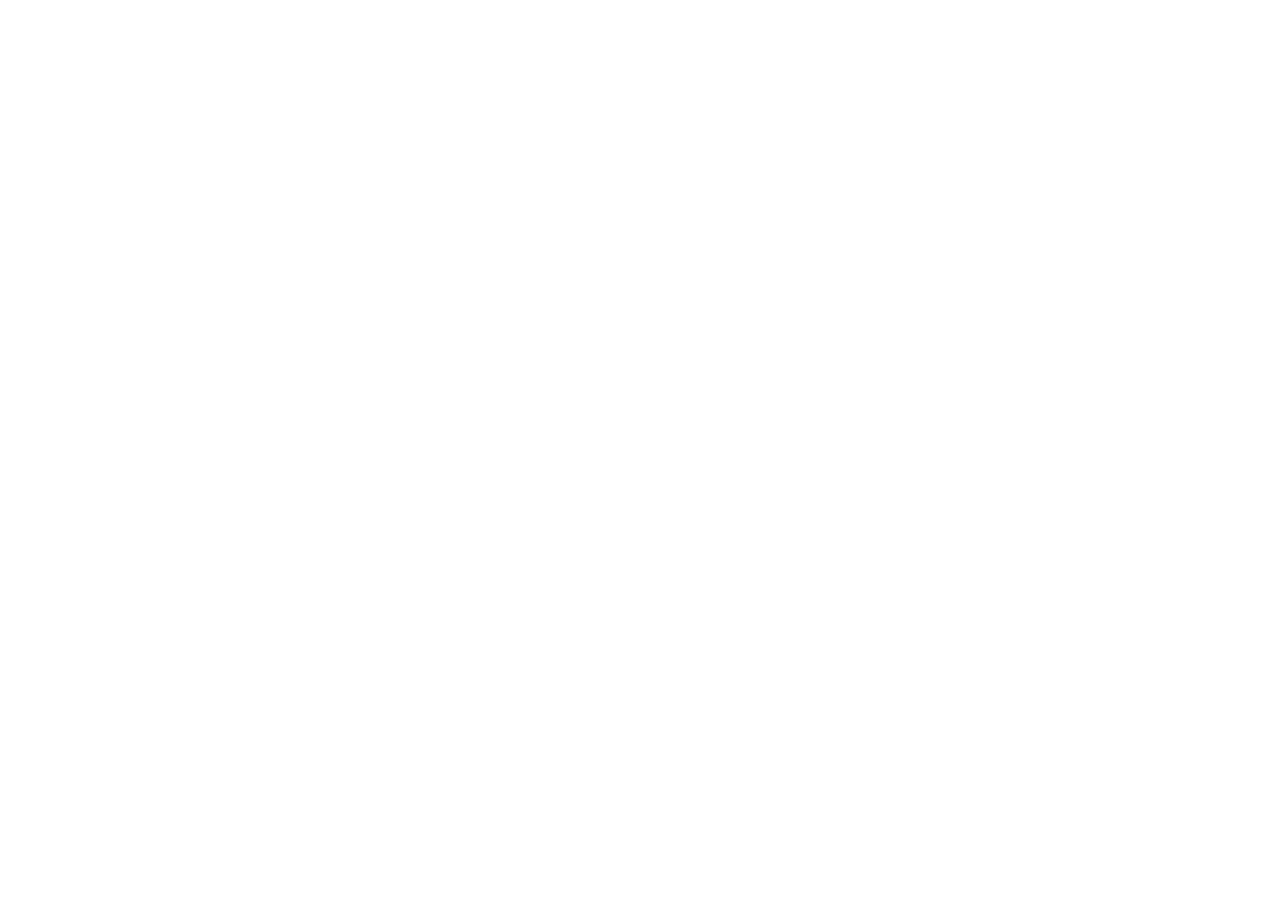
==== index.html @ c54145aa "Criação do arquivo CSS" ====
<!DOCTYPE html>
<html lang="en">
<head>
    <meta charset="UTF-8">
    <meta http-equiv="X-UA-Compatible" content="IE=edge">
    <meta name="viewport" content="width=device-width, initial-scale=1.0">
    <title>Document</title>
    <link rel="stlylesheet" href="./#main.css" />
</head>
<body>
    
</body>
</html>
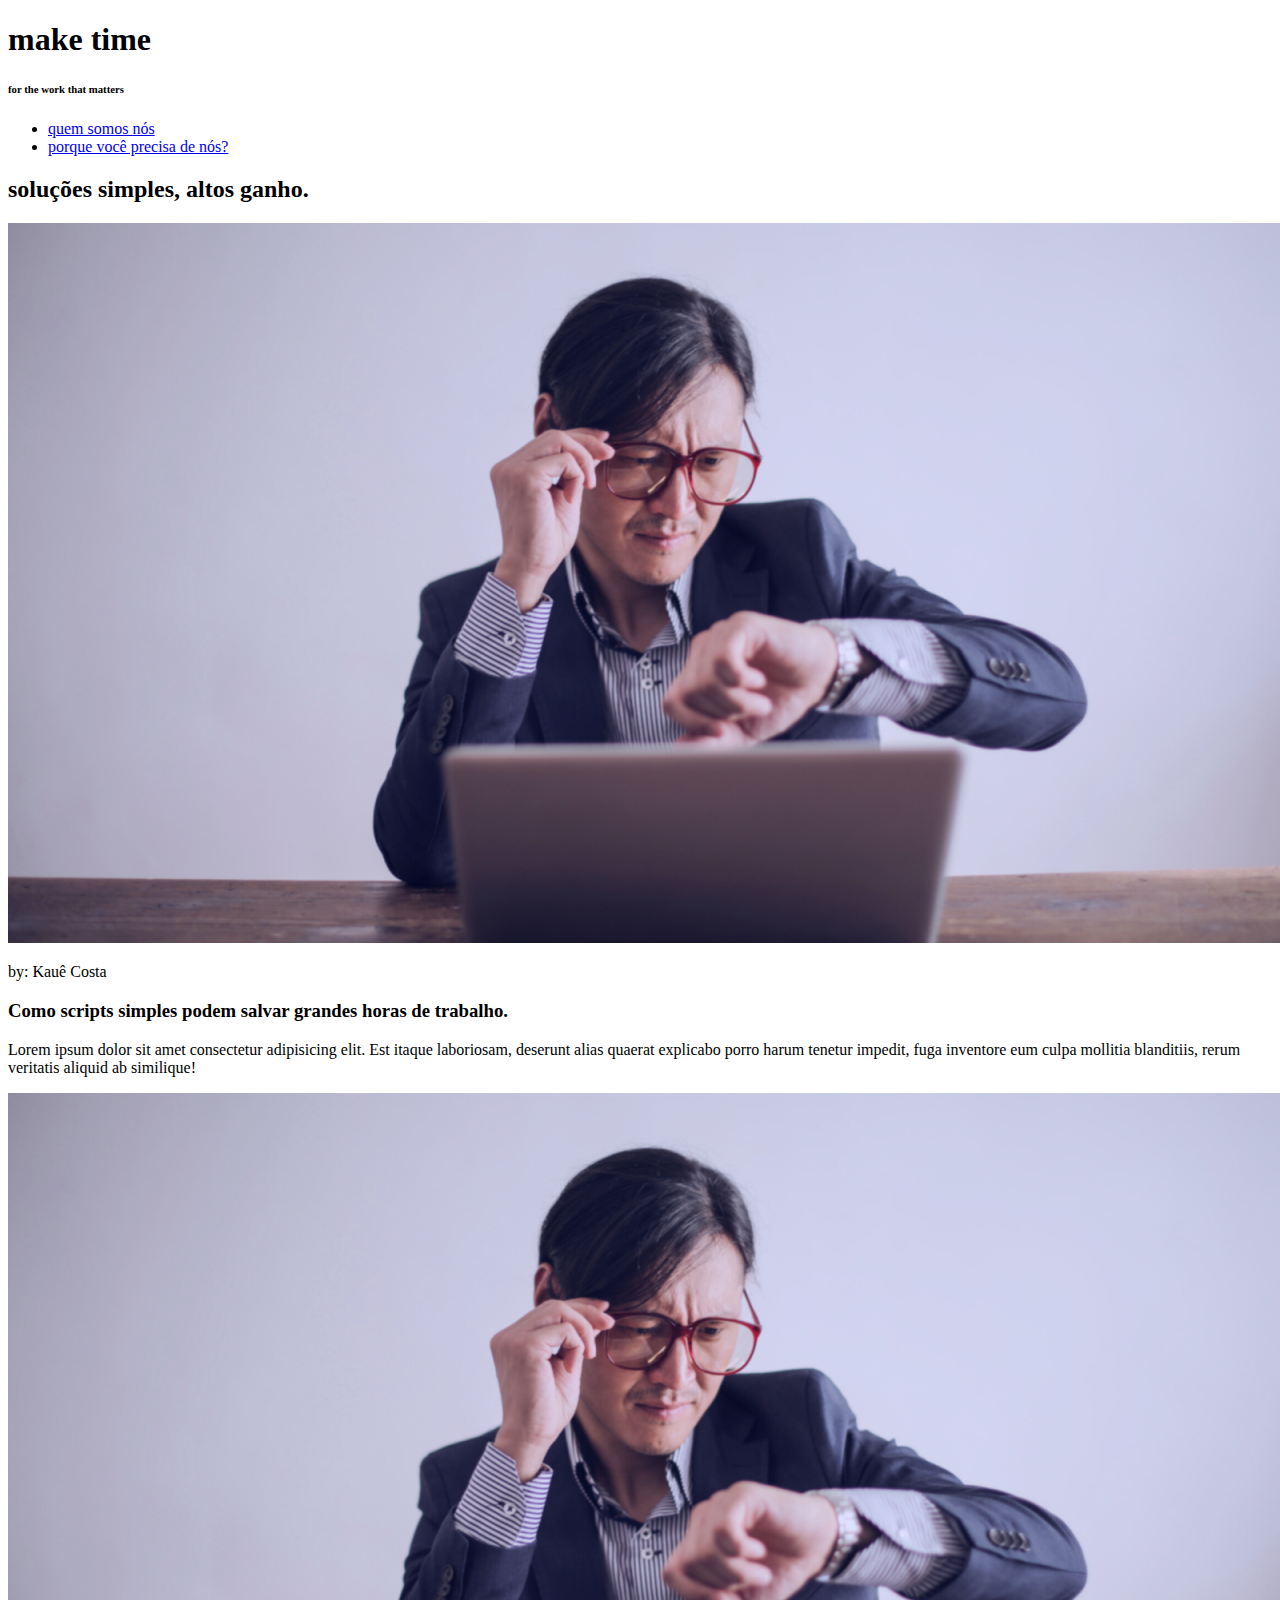
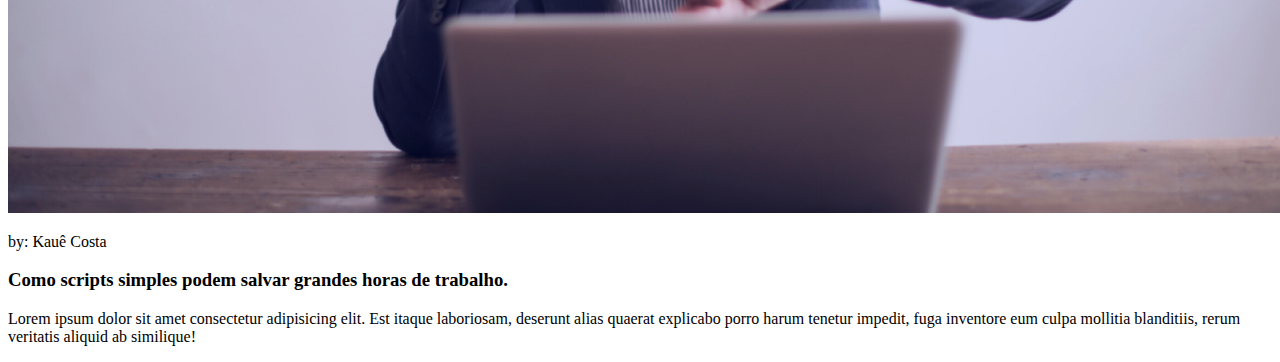
==== commit efeb04fe: "adicionando css e imagens" ====
--- a/index.html
+++ b/index.html
@@ -5,9 +5,41 @@
     <meta http-equiv="X-UA-Compatible" content="IE=edge">
     <meta name="viewport" content="width=device-width, initial-scale=1.0">
     <title>Document</title>
-    <link rel="stlylesheet" href="./#main.css" />
+    <link rel="stlylesheet" href="./main.css" />
 </head>
 <body>
-    
+    <header>
+        <h1>make time</h1>
+        <h6>for the work that matters</h6>
+        <nav>
+            <ul>
+                <li>
+                    <a href="#" title="Ir para quem somos nós">quem somos nós</a>                     
+                </li>
+                <li>
+                    <a href="#" title="Ir para por que voce precisa de nos">porque você precisa de nós?</a>
+                </li>
+            </ul>
+        </nav>
+    </header>    
+    <section>
+        <h2>soluções simples, altos ganho.</h2>
+        <article>
+            <img src="./images/imagem1.png" alt="soluções simples, altos ganhos">
+            <header>                
+                <p>by: Kauê Costa</p>
+            </header>
+        <h3>Como scripts simples podem salvar grandes horas de trabalho.</h3>    
+        <p>Lorem ipsum dolor sit amet consectetur adipisicing elit. Est itaque laboriosam, deserunt alias quaerat explicabo porro harum tenetur impedit, fuga inventore eum culpa mollitia blanditiis, rerum veritatis aliquid ab similique!</p>
+        </article>
+        <article>
+            <img src="./images/imagem1.png" alt="soluções simples, altos ganhos">
+            <header>                
+                <p>by: Kauê Costa</p>
+            </header>
+        <h3>Como scripts simples podem salvar grandes horas de trabalho.</h3>    
+        <p>Lorem ipsum dolor sit amet consectetur adipisicing elit. Est itaque laboriosam, deserunt alias quaerat explicabo porro harum tenetur impedit, fuga inventore eum culpa mollitia blanditiis, rerum veritatis aliquid ab similique!</p>
+        </article>
+    </section>
 </body>
 </html>--- a/main.css
+++ b/main.css
@@ -0,0 +1,3 @@
+header h1 {
+    color: darksalmon;
+}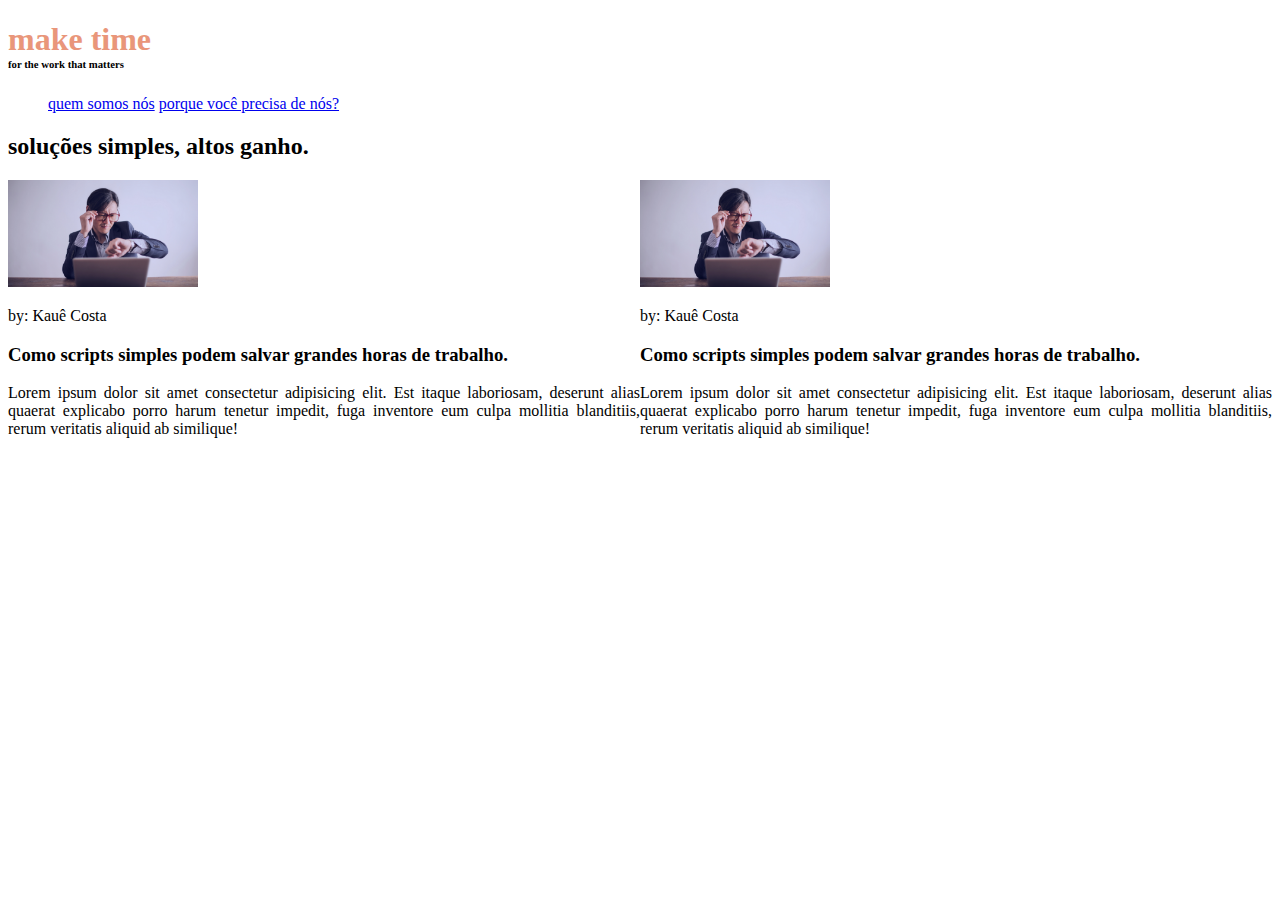
==== commit 5ad4d974: "Primeiros ajustes" ====
--- a/index.html
+++ b/index.html
@@ -5,41 +5,48 @@
     <meta http-equiv="X-UA-Compatible" content="IE=edge">
     <meta name="viewport" content="width=device-width, initial-scale=1.0">
     <title>Document</title>
-    <link rel="stlylesheet" href="./main.css" />
+    <link rel="stylesheet" href="./main.css" />
+    
 </head>
 <body>
     <header>
-        <h1>make time</h1>
-        <h6>for the work that matters</h6>
-        <nav>
-            <ul>
-                <li>
-                    <a href="#" title="Ir para quem somos nós">quem somos nós</a>                     
-                </li>
-                <li>
-                    <a href="#" title="Ir para por que voce precisa de nos">porque você precisa de nós?</a>
-                </li>
-            </ul>
-        </nav>
+        <div class="container">
+            <h1>make time</h1>
+            <h6>for the work that matters</h6>
+            <nav>
+                <ul>
+                    <li>
+                        <a href="#" title="Ir para quem somos nós">quem somos nós</a>                     
+                    </li>
+                    <li>
+                        <a href="#" title="Ir para por que voce precisa de nos">porque você precisa de nós?</a>
+                    </li>
+                </ul>
+            </nav>
+        </div>
     </header>    
     <section>
-        <h2>soluções simples, altos ganho.</h2>
-        <article>
-            <img src="./images/imagem1.png" alt="soluções simples, altos ganhos">
-            <header>                
-                <p>by: Kauê Costa</p>
-            </header>
-        <h3>Como scripts simples podem salvar grandes horas de trabalho.</h3>    
-        <p>Lorem ipsum dolor sit amet consectetur adipisicing elit. Est itaque laboriosam, deserunt alias quaerat explicabo porro harum tenetur impedit, fuga inventore eum culpa mollitia blanditiis, rerum veritatis aliquid ab similique!</p>
-        </article>
-        <article>
-            <img src="./images/imagem1.png" alt="soluções simples, altos ganhos">
-            <header>                
-                <p>by: Kauê Costa</p>
-            </header>
-        <h3>Como scripts simples podem salvar grandes horas de trabalho.</h3>    
-        <p>Lorem ipsum dolor sit amet consectetur adipisicing elit. Est itaque laboriosam, deserunt alias quaerat explicabo porro harum tenetur impedit, fuga inventore eum culpa mollitia blanditiis, rerum veritatis aliquid ab similique!</p>
-        </article>
+        <div class="container">
+                <h2>soluções simples, altos ganho.</h2>
+            <div class="articles">
+                    <article>
+                        <img src="./images/imagem1.png" alt="soluções simples, altos ganhos">
+                        <header>                
+                            <p>by: Kauê Costa</p>
+                        </header>
+                    <h3>Como scripts simples podem salvar grandes horas de trabalho.</h3>    
+                    <p>Lorem ipsum dolor sit amet consectetur adipisicing elit. Est itaque laboriosam, deserunt alias quaerat explicabo porro harum tenetur impedit, fuga inventore eum culpa mollitia blanditiis, rerum veritatis aliquid ab similique!</p>
+                    </article>
+                    <article>
+                        <img src="./images/imagem1.png" alt="soluções simples, altos ganhos">
+                        <header>                
+                            <p>by: Kauê Costa</p>
+                        </header>
+                    <h3>Como scripts simples podem salvar grandes horas de trabalho.</h3>    
+                    <p>Lorem ipsum dolor sit amet consectetur adipisicing elit. Est itaque laboriosam, deserunt alias quaerat explicabo porro harum tenetur impedit, fuga inventore eum culpa mollitia blanditiis, rerum veritatis aliquid ab similique!</p>
+                    </article>
+                </div>
+            </div>
     </section>
 </body>
 </html>--- a/main.css
+++ b/main.css
@@ -1,3 +1,30 @@
 header h1 {
     color: darksalmon;
+    margin-bottom: 0px;
+    
+}
+
+.container h6{
+    margin-top: 0px;
+
+}
+header li {
+    display: inline;
+}
+
+.articles {
+    display: flex;
+}
+
+.container {
+    width: auto;
+    margin: 0 auto;
+}
+
+.articles img {
+    width: 30%;
+}
+
+.articles article p {
+    text-align:justify;
 }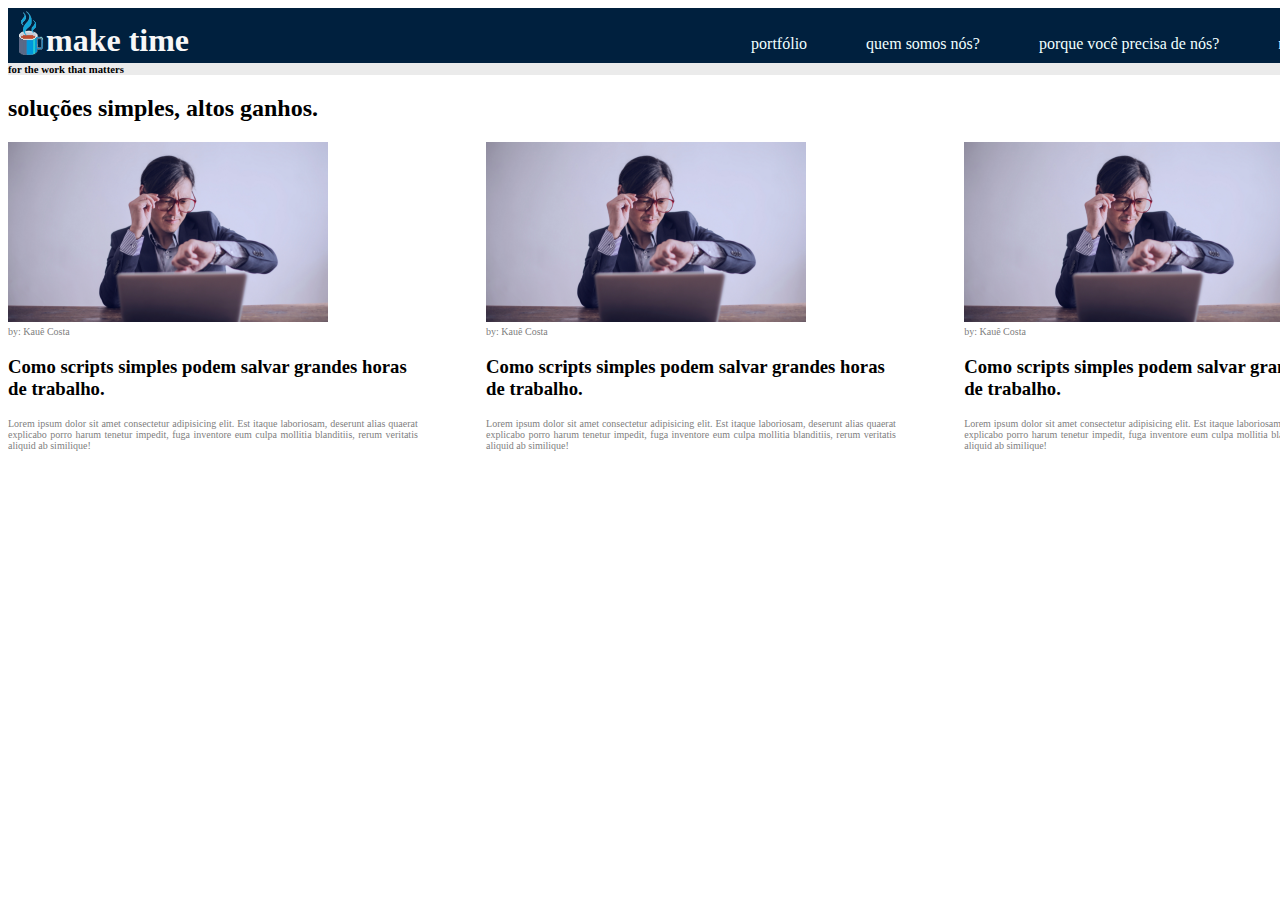
==== commit 3751b81e: "Ajustes manhã" ====
--- a/index.html
+++ b/index.html
@@ -9,26 +9,45 @@
     
 </head>
 <body>
-    <header>
+    <header>  
         <div class="container">
-            <h1>make time</h1>
-            <h6>for the work that matters</h6>
+            
+        </div>
+        
+        <div class="container">
+            <img src="./images/Meu projeto.png" alt="soluções simples, altos ganhos">
+            <h1>make time</h1>                      
             <nav>
                 <ul>
                     <li>
-                        <a href="#" title="Ir para quem somos nós">quem somos nós</a>                     
+                        <a href="#" title="Ir para por que voce precisa de nos">portfólio</a>
+                    </li>
+                    <li>
+                        <a href="#" title="Ir para quem somos nós">quem somos nós?</a>                     
                     </li>
                     <li>
                         <a href="#" title="Ir para por que voce precisa de nos">porque você precisa de nós?</a>
                     </li>
+                    <li>
+                        <a href="#" title="Ir para por que voce precisa de nos">newsletter</a>
+                    </li>
                 </ul>
-            </nav>
-        </div>
+            </nav>              
+        </div>     
+        <h6>for the work that matters</h6>
     </header>    
     <section>
         <div class="container">
-                <h2>soluções simples, altos ganho.</h2>
+                <h2>soluções simples, altos ganhos.</h2>
             <div class="articles">
+                    <article>
+                        <img src="./images/imagem1.png" alt="soluções simples, altos ganhos">
+                        <header>                
+                            <p>by: Kauê Costa</p>
+                        </header>
+                    <h3>Como scripts simples podem salvar grandes horas de trabalho.</h3>    
+                    <p>Lorem ipsum dolor sit amet consectetur adipisicing elit. Est itaque laboriosam, deserunt alias quaerat explicabo porro harum tenetur impedit, fuga inventore eum culpa mollitia blanditiis, rerum veritatis aliquid ab similique!</p>
+                    </article>
                     <article>
                         <img src="./images/imagem1.png" alt="soluções simples, altos ganhos">
                         <header>                
--- a/main.css
+++ b/main.css
@@ -1,30 +1,71 @@
 header h1 {
-    color: darksalmon;
-    margin-bottom: 0px;
+    color: rgb(247, 247, 247);
+    margin-bottom: 12px;
+    position: absolute;
+    margin-left: 38px;
     
 }
 
-.container h6{
-    margin-top: 0px;
+header .container img {
+    height: 55px;
+}
+
+header .container {
+    display: flex;    
+}
+
+header .container {
+    background-color:#00203e;
+    align-items: center;
+    justify-content: space-between;
+}
+
+header h6{
+    width: 1366px;
+    margin:0 auto;
+    background-color:rgb(235, 235, 235);
 
 }
 header li {
     display: inline;
+    margin-left: 25px;
+    margin-right: 30px;
+}
+
+header ul {
+    margin-bottom: 0;
+}
+
+header a{
+    color:azure;
+    text-decoration: none;
+    
 }
 
 .articles {
     display: flex;
+    flex-wrap: wrap;
+    justify-content: space-between;
 }
 
 .container {
-    width: auto;
+    width: 1366px;
     margin: 0 auto;
 }
 
-.articles img {
-    width: 30%;
+.articles article img {
+    height: 180px;
 }
 
 .articles article p {
     text-align:justify;
+    color: gray;
+    margin-top: 0;
+    font-size: 10px;
+    
+}
+
+.articles article {
+    width: 30%;
+    
 }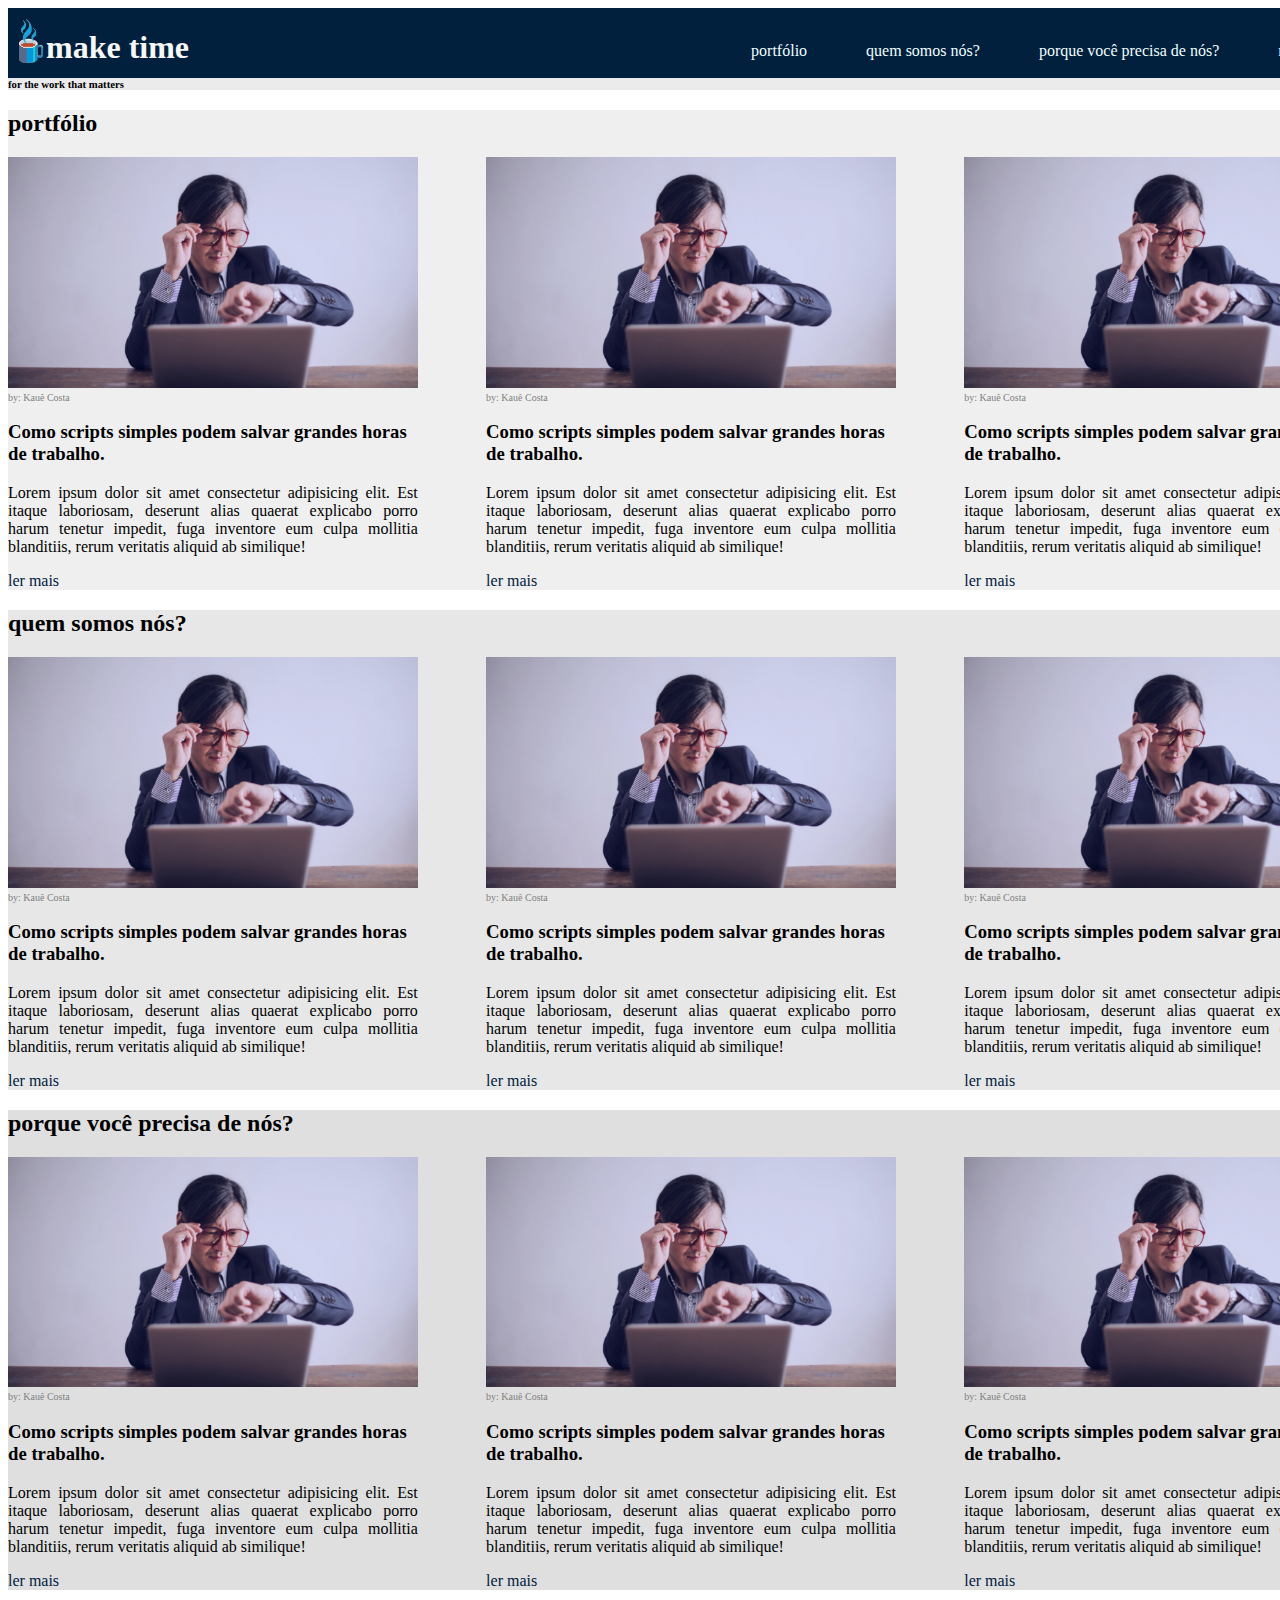
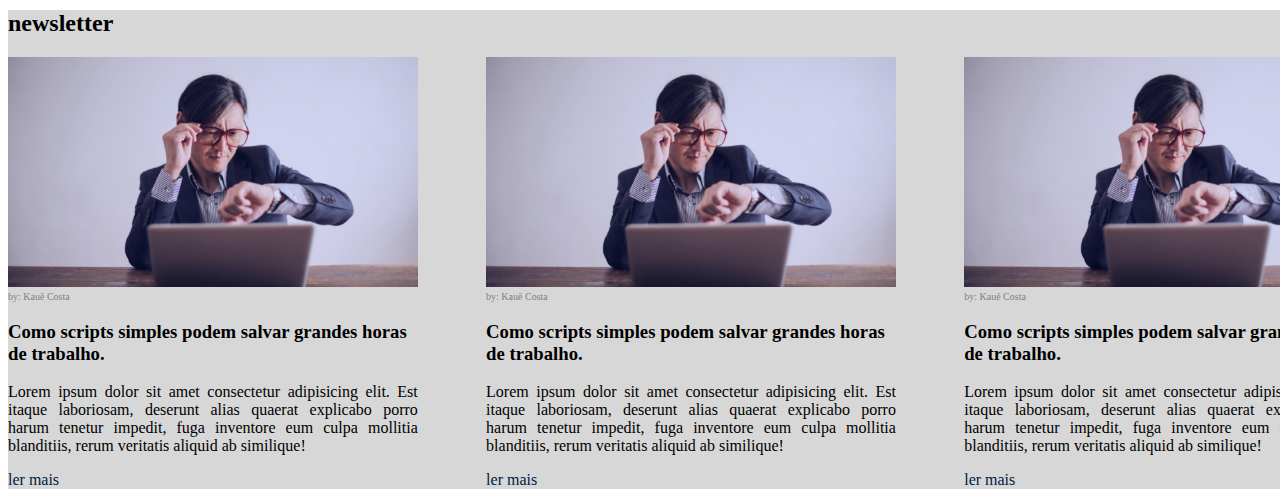
==== commit da4cc474: "90%" ====
--- a/index.html
+++ b/index.html
@@ -10,35 +10,32 @@
 </head>
 <body>
     <header>  
-        <div class="container">
-            
-        </div>
         
-        <div class="container">
+         <div class="container">
             <img src="./images/Meu projeto.png" alt="soluções simples, altos ganhos">
             <h1>make time</h1>                      
             <nav>
                 <ul>
                     <li>
-                        <a href="#" title="Ir para por que voce precisa de nos">portfólio</a>
+                        <a href="#portfolio" title="Ir para por que voce precisa de nos">portfólio</a>
                     </li>
                     <li>
-                        <a href="#" title="Ir para quem somos nós">quem somos nós?</a>                     
+                        <a href="#nos" title="Ir para quem somos nós">quem somos nós?</a>                     
                     </li>
                     <li>
-                        <a href="#" title="Ir para por que voce precisa de nos">porque você precisa de nós?</a>
+                        <a href="#voces" title="Ir para por que voce precisa de nos">porque você precisa de nós?</a>
                     </li>
                     <li>
-                        <a href="#" title="Ir para por que voce precisa de nos">newsletter</a>
+                        <a href="#news" title="Ir para por que voce precisa de nos">newsletter</a>
                     </li>
                 </ul>
             </nav>              
         </div>     
         <h6>for the work that matters</h6>
     </header>    
-    <section>
+    <section id="portfolio">
         <div class="container">
-                <h2>soluções simples, altos ganhos.</h2>
+                <h2>portfólio</h2>
             <div class="articles">
                     <article>
                         <img src="./images/imagem1.png" alt="soluções simples, altos ganhos">
@@ -47,6 +44,9 @@
                         </header>
                     <h3>Como scripts simples podem salvar grandes horas de trabalho.</h3>    
                     <p>Lorem ipsum dolor sit amet consectetur adipisicing elit. Est itaque laboriosam, deserunt alias quaerat explicabo porro harum tenetur impedit, fuga inventore eum culpa mollitia blanditiis, rerum veritatis aliquid ab similique!</p>
+                    <li>
+                        <a href="#" title="Ler mais">ler mais</a>
+                    </li>
                     </article>
                     <article>
                         <img src="./images/imagem1.png" alt="soluções simples, altos ganhos">
@@ -55,6 +55,9 @@
                         </header>
                     <h3>Como scripts simples podem salvar grandes horas de trabalho.</h3>    
                     <p>Lorem ipsum dolor sit amet consectetur adipisicing elit. Est itaque laboriosam, deserunt alias quaerat explicabo porro harum tenetur impedit, fuga inventore eum culpa mollitia blanditiis, rerum veritatis aliquid ab similique!</p>
+                    <li>
+                        <a href="#" title="Ler mais">ler mais</a>
+                    </li>
                     </article>
                     <article>
                         <img src="./images/imagem1.png" alt="soluções simples, altos ganhos">
@@ -63,6 +66,129 @@
                         </header>
                     <h3>Como scripts simples podem salvar grandes horas de trabalho.</h3>    
                     <p>Lorem ipsum dolor sit amet consectetur adipisicing elit. Est itaque laboriosam, deserunt alias quaerat explicabo porro harum tenetur impedit, fuga inventore eum culpa mollitia blanditiis, rerum veritatis aliquid ab similique!</p>
+                    <li>
+                        <a href="#" title="Ler mais">ler mais</a>
+                    </li>
+                    </article>
+                </div>
+            </div>
+    </section>
+    <section id="nos">
+        <div class="container">
+                <h2>quem somos nós?</h2>
+            <div class="articles">
+                    <article>
+                        <img src="./images/imagem1.png" alt="soluções simples, altos ganhos">
+                        <header>                
+                            <p>by: Kauê Costa</p>
+                        </header>
+                    <h3>Como scripts simples podem salvar grandes horas de trabalho.</h3>    
+                    <p>Lorem ipsum dolor sit amet consectetur adipisicing elit. Est itaque laboriosam, deserunt alias quaerat explicabo porro harum tenetur impedit, fuga inventore eum culpa mollitia blanditiis, rerum veritatis aliquid ab similique!</p>
+                    <li>
+                        <a href="#" title="Ler mais">ler mais</a>
+                    </li>
+                    </article>
+                    <article>
+                        <img src="./images/imagem1.png" alt="soluções simples, altos ganhos">
+                        <header>                
+                            <p>by: Kauê Costa</p>
+                        </header>
+                    <h3>Como scripts simples podem salvar grandes horas de trabalho.</h3>    
+                    <p>Lorem ipsum dolor sit amet consectetur adipisicing elit. Est itaque laboriosam, deserunt alias quaerat explicabo porro harum tenetur impedit, fuga inventore eum culpa mollitia blanditiis, rerum veritatis aliquid ab similique!</p>
+                    <li>
+                        <a href="#" title="Ler mais">ler mais</a>
+                    </li>
+                    </article>
+                    <article>
+                        <img src="./images/imagem1.png" alt="soluções simples, altos ganhos">
+                        <header>                
+                            <p>by: Kauê Costa</p>
+                        </header>
+                    <h3>Como scripts simples podem salvar grandes horas de trabalho.</h3>    
+                    <p>Lorem ipsum dolor sit amet consectetur adipisicing elit. Est itaque laboriosam, deserunt alias quaerat explicabo porro harum tenetur impedit, fuga inventore eum culpa mollitia blanditiis, rerum veritatis aliquid ab similique!</p>
+                    <li>
+                        <a href="#" title="Ler mais">ler mais</a>
+                    </li>
+                    </article>
+                </div>
+            </div>
+    </section>
+    <section id="voces">
+        <div class="container">
+                <h2>porque você precisa de nós?</h2>
+            <div class="articles">
+                    <article>
+                        <img src="./images/imagem1.png" alt="soluções simples, altos ganhos">
+                        <header>                
+                            <p>by: Kauê Costa</p>
+                        </header>
+                    <h3>Como scripts simples podem salvar grandes horas de trabalho.</h3>    
+                    <p>Lorem ipsum dolor sit amet consectetur adipisicing elit. Est itaque laboriosam, deserunt alias quaerat explicabo porro harum tenetur impedit, fuga inventore eum culpa mollitia blanditiis, rerum veritatis aliquid ab similique!</p>
+                    <li>
+                        <a href="#" title="Ler mais">ler mais</a>
+                    </li>
+                    </article>
+                    <article>
+                        <img src="./images/imagem1.png" alt="soluções simples, altos ganhos">
+                        <header>                
+                            <p>by: Kauê Costa</p>
+                        </header>
+                    <h3>Como scripts simples podem salvar grandes horas de trabalho.</h3>    
+                    <p>Lorem ipsum dolor sit amet consectetur adipisicing elit. Est itaque laboriosam, deserunt alias quaerat explicabo porro harum tenetur impedit, fuga inventore eum culpa mollitia blanditiis, rerum veritatis aliquid ab similique!</p>
+                    <li>
+                        <a href="#" title="Ler mais">ler mais</a>
+                    </li>
+                    </article>
+                    <article>
+                        <img src="./images/imagem1.png" alt="soluções simples, altos ganhos">
+                        <header>                
+                            <p>by: Kauê Costa</p>
+                        </header>
+                    <h3>Como scripts simples podem salvar grandes horas de trabalho.</h3>    
+                    <p>Lorem ipsum dolor sit amet consectetur adipisicing elit. Est itaque laboriosam, deserunt alias quaerat explicabo porro harum tenetur impedit, fuga inventore eum culpa mollitia blanditiis, rerum veritatis aliquid ab similique!</p>
+                    <li>
+                        <a href="#" title="Ler mais">ler mais</a>
+                    </li>
+                    </article>
+                </div>
+            </div>
+    </section>
+    <section id="news">
+        <div class="container">
+                <h2>newsletter</h2>
+            <div class="articles">
+                    <article>
+                        <img src="./images/imagem1.png" alt="soluções simples, altos ganhos">
+                        <header>                
+                            <p>by: Kauê Costa</p>
+                        </header>
+                    <h3>Como scripts simples podem salvar grandes horas de trabalho.</h3>    
+                    <p>Lorem ipsum dolor sit amet consectetur adipisicing elit. Est itaque laboriosam, deserunt alias quaerat explicabo porro harum tenetur impedit, fuga inventore eum culpa mollitia blanditiis, rerum veritatis aliquid ab similique!</p>
+                    <li>
+                        <a href="#" title="Ler mais">ler mais</a>
+                    </li>
+                    </article>
+                    <article>
+                        <img src="./images/imagem1.png" alt="soluções simples, altos ganhos">
+                        <header>                
+                            <p>by: Kauê Costa</p>
+                        </header>
+                    <h3>Como scripts simples podem salvar grandes horas de trabalho.</h3>    
+                    <p>Lorem ipsum dolor sit amet consectetur adipisicing elit. Est itaque laboriosam, deserunt alias quaerat explicabo porro harum tenetur impedit, fuga inventore eum culpa mollitia blanditiis, rerum veritatis aliquid ab similique!</p>
+                    <li>
+                        <a href="#" title="Ler mais">ler mais</a>
+                    </li>
+                    </article>
+                    <article>
+                        <img src="./images/imagem1.png" alt="soluções simples, altos ganhos">
+                        <header>                
+                            <p>by: Kauê Costa</p>
+                        </header>
+                    <h3>Como scripts simples podem salvar grandes horas de trabalho.</h3>    
+                    <p>Lorem ipsum dolor sit amet consectetur adipisicing elit. Est itaque laboriosam, deserunt alias quaerat explicabo porro harum tenetur impedit, fuga inventore eum culpa mollitia blanditiis, rerum veritatis aliquid ab similique!</p>
+                    <li>
+                        <a href="#" title="Ler mais">ler mais</a>
+                    </li>
                     </article>
                 </div>
             </div>
--- a/main.css
+++ b/main.css
@@ -1,13 +1,13 @@
 header h1 {
     color: rgb(247, 247, 247);
     margin-bottom: 12px;
-    position: absolute;
-    margin-left: 38px;
     
+    margin-left: 38px;    
 }
 
 header .container img {
     height: 55px;
+    position: absolute;
 }
 
 header .container {
@@ -26,6 +26,8 @@
     background-color:rgb(235, 235, 235);
 
 }
+
+
 header li {
     display: inline;
     margin-left: 25px;
@@ -38,8 +40,7 @@
 
 header a{
     color:azure;
-    text-decoration: none;
-    
+    text-decoration: none;    
 }
 
 .articles {
@@ -54,18 +55,55 @@
 }
 
 .articles article img {
-    height: 180px;
+    width: 100%;
 }
 
 .articles article p {
+    text-align:justify;         
+}
+
+.articles header p {
     text-align:justify;
     color: gray;
     margin-top: 0;
-    font-size: 10px;
-    
+    font-size: 10px;    
 }
 
+
 .articles article {
-    width: 30%;
-    
+    width: 30%;    
+}
+
+.articles article li a {
+    text-decoration: none;
+    color:#00203e;
+}
+
+.articles article li a:hover {
+    text-decoration:underline;
+    color:blue;
+}
+
+li {
+    list-style-type: none;
+}
+
+#portfolio {
+    background-color: rgba(97,97,97, 0.1)
+
+}
+#nos {
+    background-color: rgba(97,97,97, 0.15)
+}
+#voces {
+    background-color: rgba(97,97,97, 0.2)
+}
+
+#news {
+    background-color: rgba(97,97,97, 0.25)
+}
+
+section {
+    width: 1366px;
+    margin: auto;
 }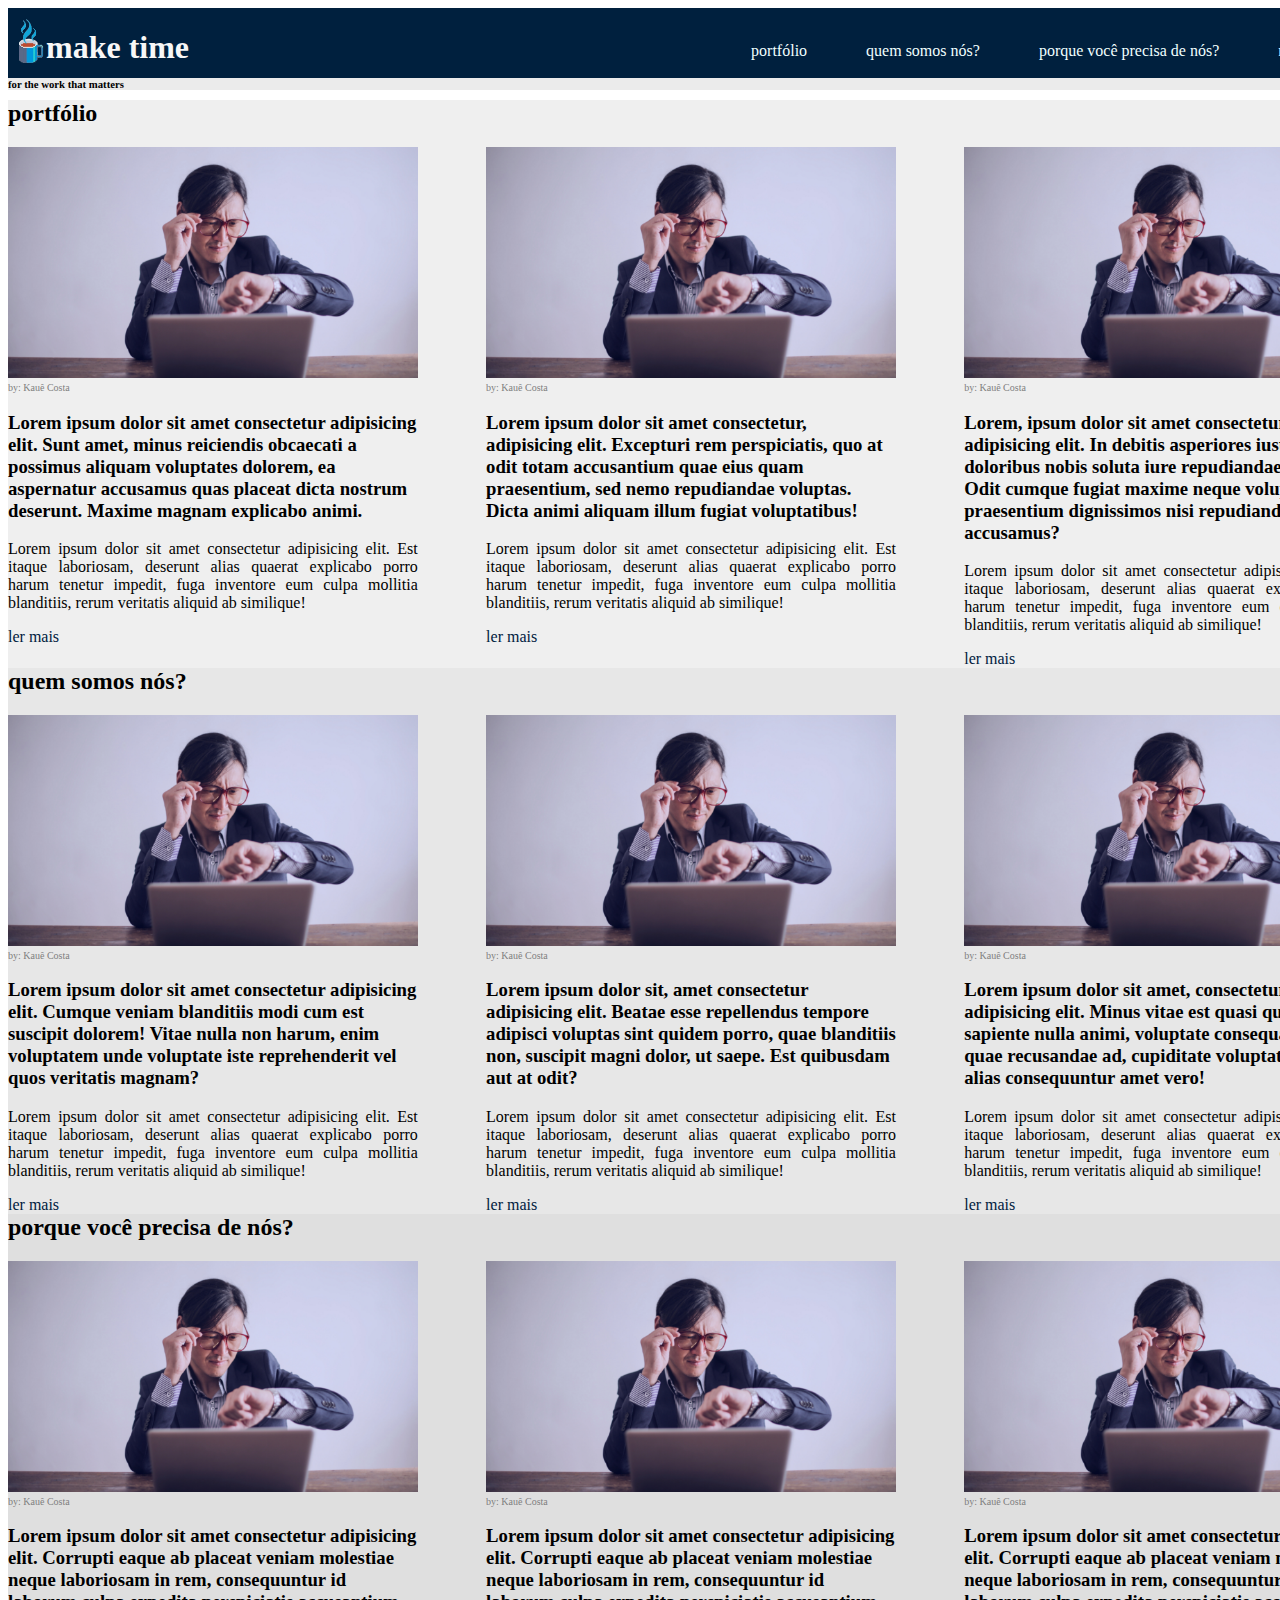
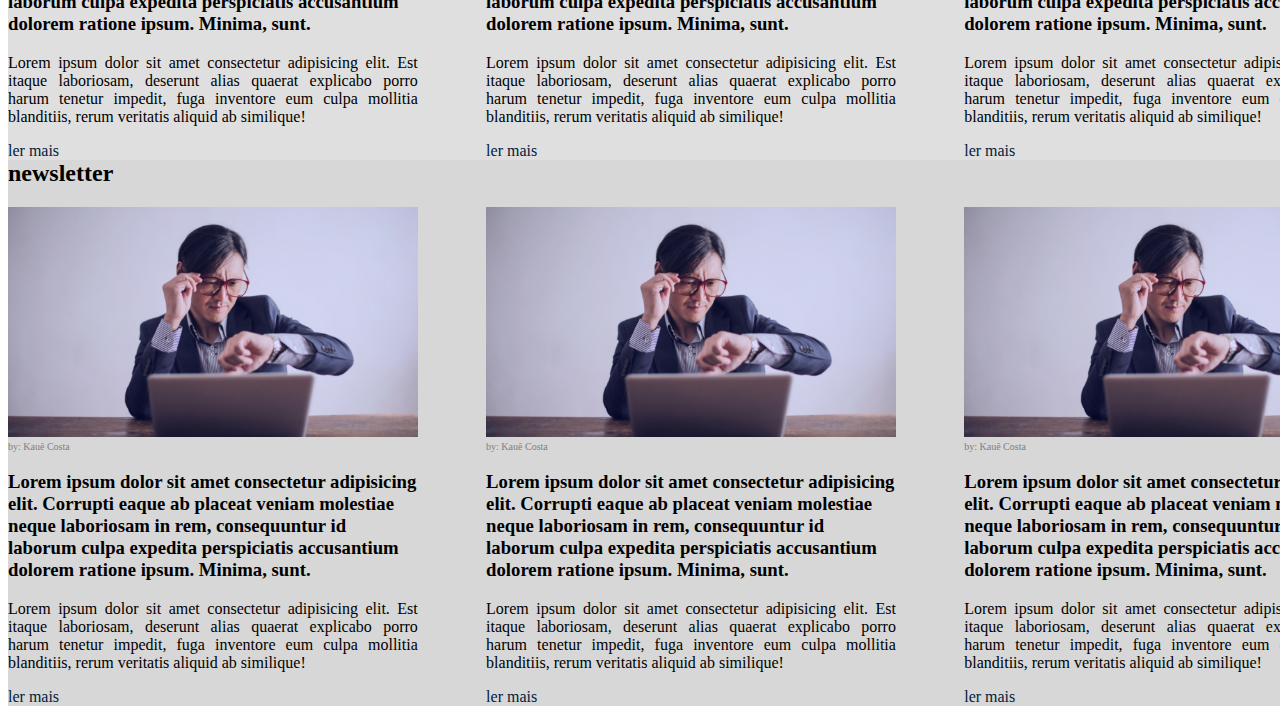
==== commit 0c09375b: "entrega final" ====
--- a/index.html
+++ b/index.html
@@ -11,7 +11,7 @@
 <body>
     <header>  
         
-         <div class="container">
+        <div class="container">
             <img src="./images/Meu projeto.png" alt="soluções simples, altos ganhos">
             <h1>make time</h1>                      
             <nav>
@@ -42,7 +42,7 @@
                         <header>                
                             <p>by: Kauê Costa</p>
                         </header>
-                    <h3>Como scripts simples podem salvar grandes horas de trabalho.</h3>    
+                    <h3>Lorem ipsum dolor sit amet consectetur adipisicing elit. Sunt amet, minus reiciendis obcaecati a possimus aliquam voluptates dolorem, ea aspernatur accusamus quas placeat dicta nostrum deserunt. Maxime magnam explicabo animi.</h3>    
                     <p>Lorem ipsum dolor sit amet consectetur adipisicing elit. Est itaque laboriosam, deserunt alias quaerat explicabo porro harum tenetur impedit, fuga inventore eum culpa mollitia blanditiis, rerum veritatis aliquid ab similique!</p>
                     <li>
                         <a href="#" title="Ler mais">ler mais</a>
@@ -53,7 +53,7 @@
                         <header>                
                             <p>by: Kauê Costa</p>
                         </header>
-                    <h3>Como scripts simples podem salvar grandes horas de trabalho.</h3>    
+                    <h3>Lorem ipsum dolor sit amet consectetur, adipisicing elit. Excepturi rem perspiciatis, quo at odit totam accusantium quae eius quam praesentium, sed nemo repudiandae voluptas. Dicta animi aliquam illum fugiat voluptatibus!</h3>    
                     <p>Lorem ipsum dolor sit amet consectetur adipisicing elit. Est itaque laboriosam, deserunt alias quaerat explicabo porro harum tenetur impedit, fuga inventore eum culpa mollitia blanditiis, rerum veritatis aliquid ab similique!</p>
                     <li>
                         <a href="#" title="Ler mais">ler mais</a>
@@ -64,7 +64,7 @@
                         <header>                
                             <p>by: Kauê Costa</p>
                         </header>
-                    <h3>Como scripts simples podem salvar grandes horas de trabalho.</h3>    
+                    <h3>Lorem, ipsum dolor sit amet consectetur adipisicing elit. In debitis asperiores iusto doloribus nobis soluta iure repudiandae nemo? Odit cumque fugiat maxime neque voluptates praesentium dignissimos nisi repudiandae vel accusamus?</h3>    
                     <p>Lorem ipsum dolor sit amet consectetur adipisicing elit. Est itaque laboriosam, deserunt alias quaerat explicabo porro harum tenetur impedit, fuga inventore eum culpa mollitia blanditiis, rerum veritatis aliquid ab similique!</p>
                     <li>
                         <a href="#" title="Ler mais">ler mais</a>
@@ -82,7 +82,7 @@
                         <header>                
                             <p>by: Kauê Costa</p>
                         </header>
-                    <h3>Como scripts simples podem salvar grandes horas de trabalho.</h3>    
+                    <h3>Lorem ipsum dolor sit amet consectetur adipisicing elit. Cumque veniam blanditiis modi cum est suscipit dolorem! Vitae nulla non harum, enim voluptatem unde voluptate iste reprehenderit vel quos veritatis magnam?</h3>    
                     <p>Lorem ipsum dolor sit amet consectetur adipisicing elit. Est itaque laboriosam, deserunt alias quaerat explicabo porro harum tenetur impedit, fuga inventore eum culpa mollitia blanditiis, rerum veritatis aliquid ab similique!</p>
                     <li>
                         <a href="#" title="Ler mais">ler mais</a>
@@ -93,7 +93,7 @@
                         <header>                
                             <p>by: Kauê Costa</p>
                         </header>
-                    <h3>Como scripts simples podem salvar grandes horas de trabalho.</h3>    
+                    <h3>Lorem ipsum dolor sit, amet consectetur adipisicing elit. Beatae esse repellendus tempore adipisci voluptas sint quidem porro, quae blanditiis non, suscipit magni dolor, ut saepe. Est quibusdam aut at odit?</h3>    
                     <p>Lorem ipsum dolor sit amet consectetur adipisicing elit. Est itaque laboriosam, deserunt alias quaerat explicabo porro harum tenetur impedit, fuga inventore eum culpa mollitia blanditiis, rerum veritatis aliquid ab similique!</p>
                     <li>
                         <a href="#" title="Ler mais">ler mais</a>
@@ -104,7 +104,7 @@
                         <header>                
                             <p>by: Kauê Costa</p>
                         </header>
-                    <h3>Como scripts simples podem salvar grandes horas de trabalho.</h3>    
+                    <h3>Lorem ipsum dolor sit amet, consectetur adipisicing elit. Minus vitae est quasi quidem sapiente nulla animi, voluptate consequatur eius ex quae recusandae ad, cupiditate voluptatem qui alias consequuntur amet vero!</h3>    
                     <p>Lorem ipsum dolor sit amet consectetur adipisicing elit. Est itaque laboriosam, deserunt alias quaerat explicabo porro harum tenetur impedit, fuga inventore eum culpa mollitia blanditiis, rerum veritatis aliquid ab similique!</p>
                     <li>
                         <a href="#" title="Ler mais">ler mais</a>
@@ -122,7 +122,7 @@
                         <header>                
                             <p>by: Kauê Costa</p>
                         </header>
-                    <h3>Como scripts simples podem salvar grandes horas de trabalho.</h3>    
+                    <h3>Lorem ipsum dolor sit amet consectetur adipisicing elit. Corrupti eaque ab placeat veniam molestiae neque laboriosam in rem, consequuntur id laborum culpa expedita perspiciatis accusantium dolorem ratione ipsum. Minima, sunt.</h3>    
                     <p>Lorem ipsum dolor sit amet consectetur adipisicing elit. Est itaque laboriosam, deserunt alias quaerat explicabo porro harum tenetur impedit, fuga inventore eum culpa mollitia blanditiis, rerum veritatis aliquid ab similique!</p>
                     <li>
                         <a href="#" title="Ler mais">ler mais</a>
@@ -133,7 +133,7 @@
                         <header>                
                             <p>by: Kauê Costa</p>
                         </header>
-                    <h3>Como scripts simples podem salvar grandes horas de trabalho.</h3>    
+                    <h3>Lorem ipsum dolor sit amet consectetur adipisicing elit. Corrupti eaque ab placeat veniam molestiae neque laboriosam in rem, consequuntur id laborum culpa expedita perspiciatis accusantium dolorem ratione ipsum. Minima, sunt.</h3>    
                     <p>Lorem ipsum dolor sit amet consectetur adipisicing elit. Est itaque laboriosam, deserunt alias quaerat explicabo porro harum tenetur impedit, fuga inventore eum culpa mollitia blanditiis, rerum veritatis aliquid ab similique!</p>
                     <li>
                         <a href="#" title="Ler mais">ler mais</a>
@@ -144,7 +144,7 @@
                         <header>                
                             <p>by: Kauê Costa</p>
                         </header>
-                    <h3>Como scripts simples podem salvar grandes horas de trabalho.</h3>    
+                    <h3>Lorem ipsum dolor sit amet consectetur adipisicing elit. Corrupti eaque ab placeat veniam molestiae neque laboriosam in rem, consequuntur id laborum culpa expedita perspiciatis accusantium dolorem ratione ipsum. Minima, sunt.</h3>    
                     <p>Lorem ipsum dolor sit amet consectetur adipisicing elit. Est itaque laboriosam, deserunt alias quaerat explicabo porro harum tenetur impedit, fuga inventore eum culpa mollitia blanditiis, rerum veritatis aliquid ab similique!</p>
                     <li>
                         <a href="#" title="Ler mais">ler mais</a>
@@ -162,7 +162,7 @@
                         <header>                
                             <p>by: Kauê Costa</p>
                         </header>
-                    <h3>Como scripts simples podem salvar grandes horas de trabalho.</h3>    
+                    <h3>Lorem ipsum dolor sit amet consectetur adipisicing elit. Corrupti eaque ab placeat veniam molestiae neque laboriosam in rem, consequuntur id laborum culpa expedita perspiciatis accusantium dolorem ratione ipsum. Minima, sunt.</h3>    
                     <p>Lorem ipsum dolor sit amet consectetur adipisicing elit. Est itaque laboriosam, deserunt alias quaerat explicabo porro harum tenetur impedit, fuga inventore eum culpa mollitia blanditiis, rerum veritatis aliquid ab similique!</p>
                     <li>
                         <a href="#" title="Ler mais">ler mais</a>
@@ -173,7 +173,7 @@
                         <header>                
                             <p>by: Kauê Costa</p>
                         </header>
-                    <h3>Como scripts simples podem salvar grandes horas de trabalho.</h3>    
+                    <h3>Lorem ipsum dolor sit amet consectetur adipisicing elit. Corrupti eaque ab placeat veniam molestiae neque laboriosam in rem, consequuntur id laborum culpa expedita perspiciatis accusantium dolorem ratione ipsum. Minima, sunt.</h3>    
                     <p>Lorem ipsum dolor sit amet consectetur adipisicing elit. Est itaque laboriosam, deserunt alias quaerat explicabo porro harum tenetur impedit, fuga inventore eum culpa mollitia blanditiis, rerum veritatis aliquid ab similique!</p>
                     <li>
                         <a href="#" title="Ler mais">ler mais</a>
@@ -184,7 +184,7 @@
                         <header>                
                             <p>by: Kauê Costa</p>
                         </header>
-                    <h3>Como scripts simples podem salvar grandes horas de trabalho.</h3>    
+                    <h3>Lorem ipsum dolor sit amet consectetur adipisicing elit. Corrupti eaque ab placeat veniam molestiae neque laboriosam in rem, consequuntur id laborum culpa expedita perspiciatis accusantium dolorem ratione ipsum. Minima, sunt.</h3>    
                     <p>Lorem ipsum dolor sit amet consectetur adipisicing elit. Est itaque laboriosam, deserunt alias quaerat explicabo porro harum tenetur impedit, fuga inventore eum culpa mollitia blanditiis, rerum veritatis aliquid ab similique!</p>
                     <li>
                         <a href="#" title="Ler mais">ler mais</a>
--- a/main.css
+++ b/main.css
@@ -22,7 +22,7 @@
 
 header h6{
     width: 1366px;
-    margin:0 auto;
+    margin:0 auto 10px auto;
     background-color:rgb(235, 235, 235);
 
 }
@@ -106,4 +106,8 @@
 section {
     width: 1366px;
     margin: auto;
+}
+
+.container h2 {
+    margin-top: 0;
 }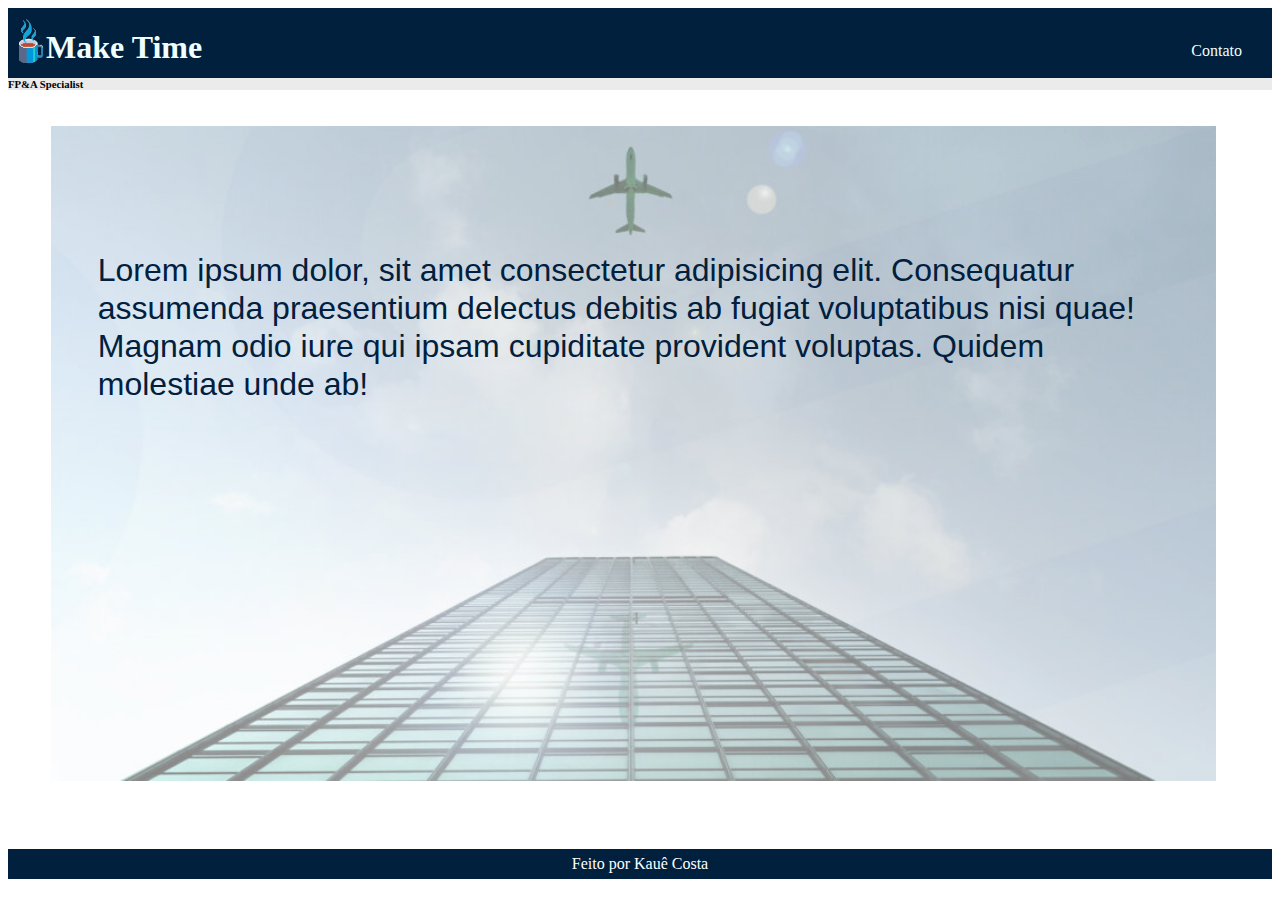
==== commit 3a2f77a3: "07042023" ====
--- a/index.html
+++ b/index.html
@@ -9,189 +9,34 @@
     
 </head>
 <body>
-    <header>  
-        
+    <header>         
         <div class="container">
             <img src="./images/Meu projeto.png" alt="soluções simples, altos ganhos">
-            <h1>make time</h1>                      
+            <h1><a href="index.html">Make Time</a></h1>             
             <nav>
                 <ul>
+                    
+                    
                     <li>
-                        <a href="#portfolio" title="Ir para por que voce precisa de nos">portfólio</a>
-                    </li>
-                    <li>
-                        <a href="#nos" title="Ir para quem somos nós">quem somos nós?</a>                     
-                    </li>
-                    <li>
-                        <a href="#voces" title="Ir para por que voce precisa de nos">porque você precisa de nós?</a>
-                    </li>
-                    <li>
-                        <a href="#news" title="Ir para por que voce precisa de nos">newsletter</a>
+                        <a href="contato.html">Contato</a>  
                     </li>
                 </ul>
             </nav>              
         </div>     
-        <h6>for the work that matters</h6>
+        <h6>FP&A Specialist</h6>
     </header>    
-    <section id="portfolio">
-        <div class="container">
-                <h2>portfólio</h2>
-            <div class="articles">
-                    <article>
-                        <img src="./images/imagem1.png" alt="soluções simples, altos ganhos">
-                        <header>                
-                            <p>by: Kauê Costa</p>
-                        </header>
-                    <h3>Lorem ipsum dolor sit amet consectetur adipisicing elit. Sunt amet, minus reiciendis obcaecati a possimus aliquam voluptates dolorem, ea aspernatur accusamus quas placeat dicta nostrum deserunt. Maxime magnam explicabo animi.</h3>    
-                    <p>Lorem ipsum dolor sit amet consectetur adipisicing elit. Est itaque laboriosam, deserunt alias quaerat explicabo porro harum tenetur impedit, fuga inventore eum culpa mollitia blanditiis, rerum veritatis aliquid ab similique!</p>
-                    <li>
-                        <a href="#" title="Ler mais">ler mais</a>
-                    </li>
-                    </article>
-                    <article>
-                        <img src="./images/imagem1.png" alt="soluções simples, altos ganhos">
-                        <header>                
-                            <p>by: Kauê Costa</p>
-                        </header>
-                    <h3>Lorem ipsum dolor sit amet consectetur, adipisicing elit. Excepturi rem perspiciatis, quo at odit totam accusantium quae eius quam praesentium, sed nemo repudiandae voluptas. Dicta animi aliquam illum fugiat voluptatibus!</h3>    
-                    <p>Lorem ipsum dolor sit amet consectetur adipisicing elit. Est itaque laboriosam, deserunt alias quaerat explicabo porro harum tenetur impedit, fuga inventore eum culpa mollitia blanditiis, rerum veritatis aliquid ab similique!</p>
-                    <li>
-                        <a href="#" title="Ler mais">ler mais</a>
-                    </li>
-                    </article>
-                    <article>
-                        <img src="./images/imagem1.png" alt="soluções simples, altos ganhos">
-                        <header>                
-                            <p>by: Kauê Costa</p>
-                        </header>
-                    <h3>Lorem, ipsum dolor sit amet consectetur adipisicing elit. In debitis asperiores iusto doloribus nobis soluta iure repudiandae nemo? Odit cumque fugiat maxime neque voluptates praesentium dignissimos nisi repudiandae vel accusamus?</h3>    
-                    <p>Lorem ipsum dolor sit amet consectetur adipisicing elit. Est itaque laboriosam, deserunt alias quaerat explicabo porro harum tenetur impedit, fuga inventore eum culpa mollitia blanditiis, rerum veritatis aliquid ab similique!</p>
-                    <li>
-                        <a href="#" title="Ler mais">ler mais</a>
-                    </li>
-                    </article>
-                </div>
-            </div>
-    </section>
-    <section id="nos">
-        <div class="container">
-                <h2>quem somos nós?</h2>
-            <div class="articles">
-                    <article>
-                        <img src="./images/imagem1.png" alt="soluções simples, altos ganhos">
-                        <header>                
-                            <p>by: Kauê Costa</p>
-                        </header>
-                    <h3>Lorem ipsum dolor sit amet consectetur adipisicing elit. Cumque veniam blanditiis modi cum est suscipit dolorem! Vitae nulla non harum, enim voluptatem unde voluptate iste reprehenderit vel quos veritatis magnam?</h3>    
-                    <p>Lorem ipsum dolor sit amet consectetur adipisicing elit. Est itaque laboriosam, deserunt alias quaerat explicabo porro harum tenetur impedit, fuga inventore eum culpa mollitia blanditiis, rerum veritatis aliquid ab similique!</p>
-                    <li>
-                        <a href="#" title="Ler mais">ler mais</a>
-                    </li>
-                    </article>
-                    <article>
-                        <img src="./images/imagem1.png" alt="soluções simples, altos ganhos">
-                        <header>                
-                            <p>by: Kauê Costa</p>
-                        </header>
-                    <h3>Lorem ipsum dolor sit, amet consectetur adipisicing elit. Beatae esse repellendus tempore adipisci voluptas sint quidem porro, quae blanditiis non, suscipit magni dolor, ut saepe. Est quibusdam aut at odit?</h3>    
-                    <p>Lorem ipsum dolor sit amet consectetur adipisicing elit. Est itaque laboriosam, deserunt alias quaerat explicabo porro harum tenetur impedit, fuga inventore eum culpa mollitia blanditiis, rerum veritatis aliquid ab similique!</p>
-                    <li>
-                        <a href="#" title="Ler mais">ler mais</a>
-                    </li>
-                    </article>
-                    <article>
-                        <img src="./images/imagem1.png" alt="soluções simples, altos ganhos">
-                        <header>                
-                            <p>by: Kauê Costa</p>
-                        </header>
-                    <h3>Lorem ipsum dolor sit amet, consectetur adipisicing elit. Minus vitae est quasi quidem sapiente nulla animi, voluptate consequatur eius ex quae recusandae ad, cupiditate voluptatem qui alias consequuntur amet vero!</h3>    
-                    <p>Lorem ipsum dolor sit amet consectetur adipisicing elit. Est itaque laboriosam, deserunt alias quaerat explicabo porro harum tenetur impedit, fuga inventore eum culpa mollitia blanditiis, rerum veritatis aliquid ab similique!</p>
-                    <li>
-                        <a href="#" title="Ler mais">ler mais</a>
-                    </li>
-                    </article>
-                </div>
-            </div>
-    </section>
-    <section id="voces">
-        <div class="container">
-                <h2>porque você precisa de nós?</h2>
-            <div class="articles">
-                    <article>
-                        <img src="./images/imagem1.png" alt="soluções simples, altos ganhos">
-                        <header>                
-                            <p>by: Kauê Costa</p>
-                        </header>
-                    <h3>Lorem ipsum dolor sit amet consectetur adipisicing elit. Corrupti eaque ab placeat veniam molestiae neque laboriosam in rem, consequuntur id laborum culpa expedita perspiciatis accusantium dolorem ratione ipsum. Minima, sunt.</h3>    
-                    <p>Lorem ipsum dolor sit amet consectetur adipisicing elit. Est itaque laboriosam, deserunt alias quaerat explicabo porro harum tenetur impedit, fuga inventore eum culpa mollitia blanditiis, rerum veritatis aliquid ab similique!</p>
-                    <li>
-                        <a href="#" title="Ler mais">ler mais</a>
-                    </li>
-                    </article>
-                    <article>
-                        <img src="./images/imagem1.png" alt="soluções simples, altos ganhos">
-                        <header>                
-                            <p>by: Kauê Costa</p>
-                        </header>
-                    <h3>Lorem ipsum dolor sit amet consectetur adipisicing elit. Corrupti eaque ab placeat veniam molestiae neque laboriosam in rem, consequuntur id laborum culpa expedita perspiciatis accusantium dolorem ratione ipsum. Minima, sunt.</h3>    
-                    <p>Lorem ipsum dolor sit amet consectetur adipisicing elit. Est itaque laboriosam, deserunt alias quaerat explicabo porro harum tenetur impedit, fuga inventore eum culpa mollitia blanditiis, rerum veritatis aliquid ab similique!</p>
-                    <li>
-                        <a href="#" title="Ler mais">ler mais</a>
-                    </li>
-                    </article>
-                    <article>
-                        <img src="./images/imagem1.png" alt="soluções simples, altos ganhos">
-                        <header>                
-                            <p>by: Kauê Costa</p>
-                        </header>
-                    <h3>Lorem ipsum dolor sit amet consectetur adipisicing elit. Corrupti eaque ab placeat veniam molestiae neque laboriosam in rem, consequuntur id laborum culpa expedita perspiciatis accusantium dolorem ratione ipsum. Minima, sunt.</h3>    
-                    <p>Lorem ipsum dolor sit amet consectetur adipisicing elit. Est itaque laboriosam, deserunt alias quaerat explicabo porro harum tenetur impedit, fuga inventore eum culpa mollitia blanditiis, rerum veritatis aliquid ab similique!</p>
-                    <li>
-                        <a href="#" title="Ler mais">ler mais</a>
-                    </li>
-                    </article>
-                </div>
-            </div>
-    </section>
-    <section id="news">
-        <div class="container">
-                <h2>newsletter</h2>
-            <div class="articles">
-                    <article>
-                        <img src="./images/imagem1.png" alt="soluções simples, altos ganhos">
-                        <header>                
-                            <p>by: Kauê Costa</p>
-                        </header>
-                    <h3>Lorem ipsum dolor sit amet consectetur adipisicing elit. Corrupti eaque ab placeat veniam molestiae neque laboriosam in rem, consequuntur id laborum culpa expedita perspiciatis accusantium dolorem ratione ipsum. Minima, sunt.</h3>    
-                    <p>Lorem ipsum dolor sit amet consectetur adipisicing elit. Est itaque laboriosam, deserunt alias quaerat explicabo porro harum tenetur impedit, fuga inventore eum culpa mollitia blanditiis, rerum veritatis aliquid ab similique!</p>
-                    <li>
-                        <a href="#" title="Ler mais">ler mais</a>
-                    </li>
-                    </article>
-                    <article>
-                        <img src="./images/imagem1.png" alt="soluções simples, altos ganhos">
-                        <header>                
-                            <p>by: Kauê Costa</p>
-                        </header>
-                    <h3>Lorem ipsum dolor sit amet consectetur adipisicing elit. Corrupti eaque ab placeat veniam molestiae neque laboriosam in rem, consequuntur id laborum culpa expedita perspiciatis accusantium dolorem ratione ipsum. Minima, sunt.</h3>    
-                    <p>Lorem ipsum dolor sit amet consectetur adipisicing elit. Est itaque laboriosam, deserunt alias quaerat explicabo porro harum tenetur impedit, fuga inventore eum culpa mollitia blanditiis, rerum veritatis aliquid ab similique!</p>
-                    <li>
-                        <a href="#" title="Ler mais">ler mais</a>
-                    </li>
-                    </article>
-                    <article>
-                        <img src="./images/imagem1.png" alt="soluções simples, altos ganhos">
-                        <header>                
-                            <p>by: Kauê Costa</p>
-                        </header>
-                    <h3>Lorem ipsum dolor sit amet consectetur adipisicing elit. Corrupti eaque ab placeat veniam molestiae neque laboriosam in rem, consequuntur id laborum culpa expedita perspiciatis accusantium dolorem ratione ipsum. Minima, sunt.</h3>    
-                    <p>Lorem ipsum dolor sit amet consectetur adipisicing elit. Est itaque laboriosam, deserunt alias quaerat explicabo porro harum tenetur impedit, fuga inventore eum culpa mollitia blanditiis, rerum veritatis aliquid ab similique!</p>
-                    <li>
-                        <a href="#" title="Ler mais">ler mais</a>
-                    </li>
-                    </article>
-                </div>
-            </div>
-    </section>
+     <section id="portfolio">
+        <div class="container2">                
+         <img src="./images/TESTE.jpg" alt="soluções simples, altos ganhos">
+         <p>Lorem ipsum dolor, sit amet consectetur adipisicing elit. Consequatur assumenda praesentium delectus debitis ab fugiat voluptatibus nisi quae! Magnam odio iure qui ipsam cupiditate provident voluptas. Quidem molestiae unde ab!</p>
+        </div>
+     </section>  
+     
+     
+     <footer class="rodape">
+       <p>Feito por Kauê Costa</p>
+     </footer>
+     
 </body>
+
 </html>--- a/main.css
+++ b/main.css
@@ -21,7 +21,7 @@
 }
 
 header h6{
-    width: 1366px;
+    
     margin:0 auto 10px auto;
     background-color:rgb(235, 235, 235);
 
@@ -42,46 +42,51 @@
     color:azure;
     text-decoration: none;    
 }
+.container2 {
+    position: absolute;
+    top: 14%;
+    left: 4%;
+    right: 5%;
+    
 
-.articles {
-    display: flex;
-    flex-wrap: wrap;
-    justify-content: space-between;
+    font-size: 32px;
+    line-height: 38px;
+    color: #FFFFFF;
+    font-family: "Montserrat", Sans-serif;
+
+    margin-left: 0;
+    margin-right: 0;
+
+    
 }
 
-.container {
-    width: 1366px;
-    margin: 0 auto;
+.container2 p{
+    position: absolute;
+    top: 14%;
+    left: 4%;
+    right: 5%;
+    
+
+    font-size: 32px;
+    line-height: 38px;
+    color: #00203e;
+    font-family: "Montserrat", Sans-serif;
+
+    margin-left: 0;
+    margin-right: 0;
+
+    
 }
 
-.articles article img {
-    width: 100%;
+.container2 img {
+    
+width: 100%;
+
+opacity: 55%;
 }
 
-.articles article p {
-    text-align:justify;         
-}
-
-.articles header p {
-    text-align:justify;
-    color: gray;
-    margin-top: 0;
-    font-size: 10px;    
-}
-
-
-.articles article {
-    width: 30%;    
-}
-
-.articles article li a {
-    text-decoration: none;
-    color:#00203e;
-}
-
-.articles article li a:hover {
-    text-decoration:underline;
-    color:blue;
+.container2 p:hover {
+color: #1ba2d4;
 }
 
 li {
@@ -110,4 +115,28 @@
 
 .container h2 {
     margin-top: 0;
+}
+
+.rodape {
+margin-top: 60%;
+bottom: 0;
+background-color: #00203e;
+color: #FFF;
+width: 100%;
+height: 30px;    
+text-align: center;
+
+line-height: 30px;
+
+}
+
+form input,
+form textarea,
+form button {
+    display: block;
+    width: 128px;
+}
+
+form textarea {
+    resize: none;
 }